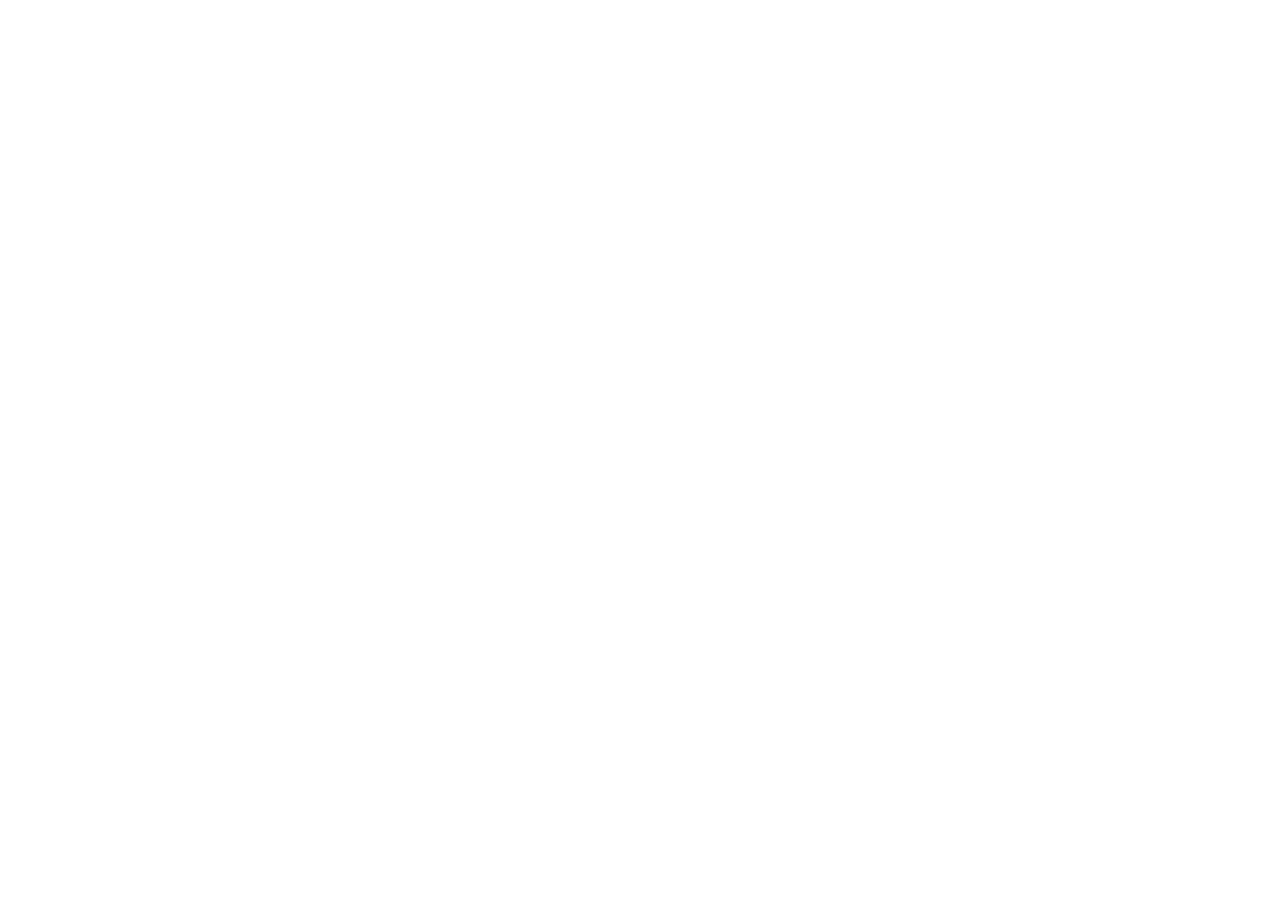
==== brookeside/index.html @ 0d72274e "updated the main index" ====
<!DOCTYPE html>
<html lang="en">
<head>
    <meta charset="UTF-8">
    <meta http-equiv="X-UA-Compatible" content="IE=edge">
    <meta name="viewport" content="width=device-width, initial-scale=1.0">
    <title>Brookeside Exploration Society</title>
</head>
<body>
    
</body>
</html>
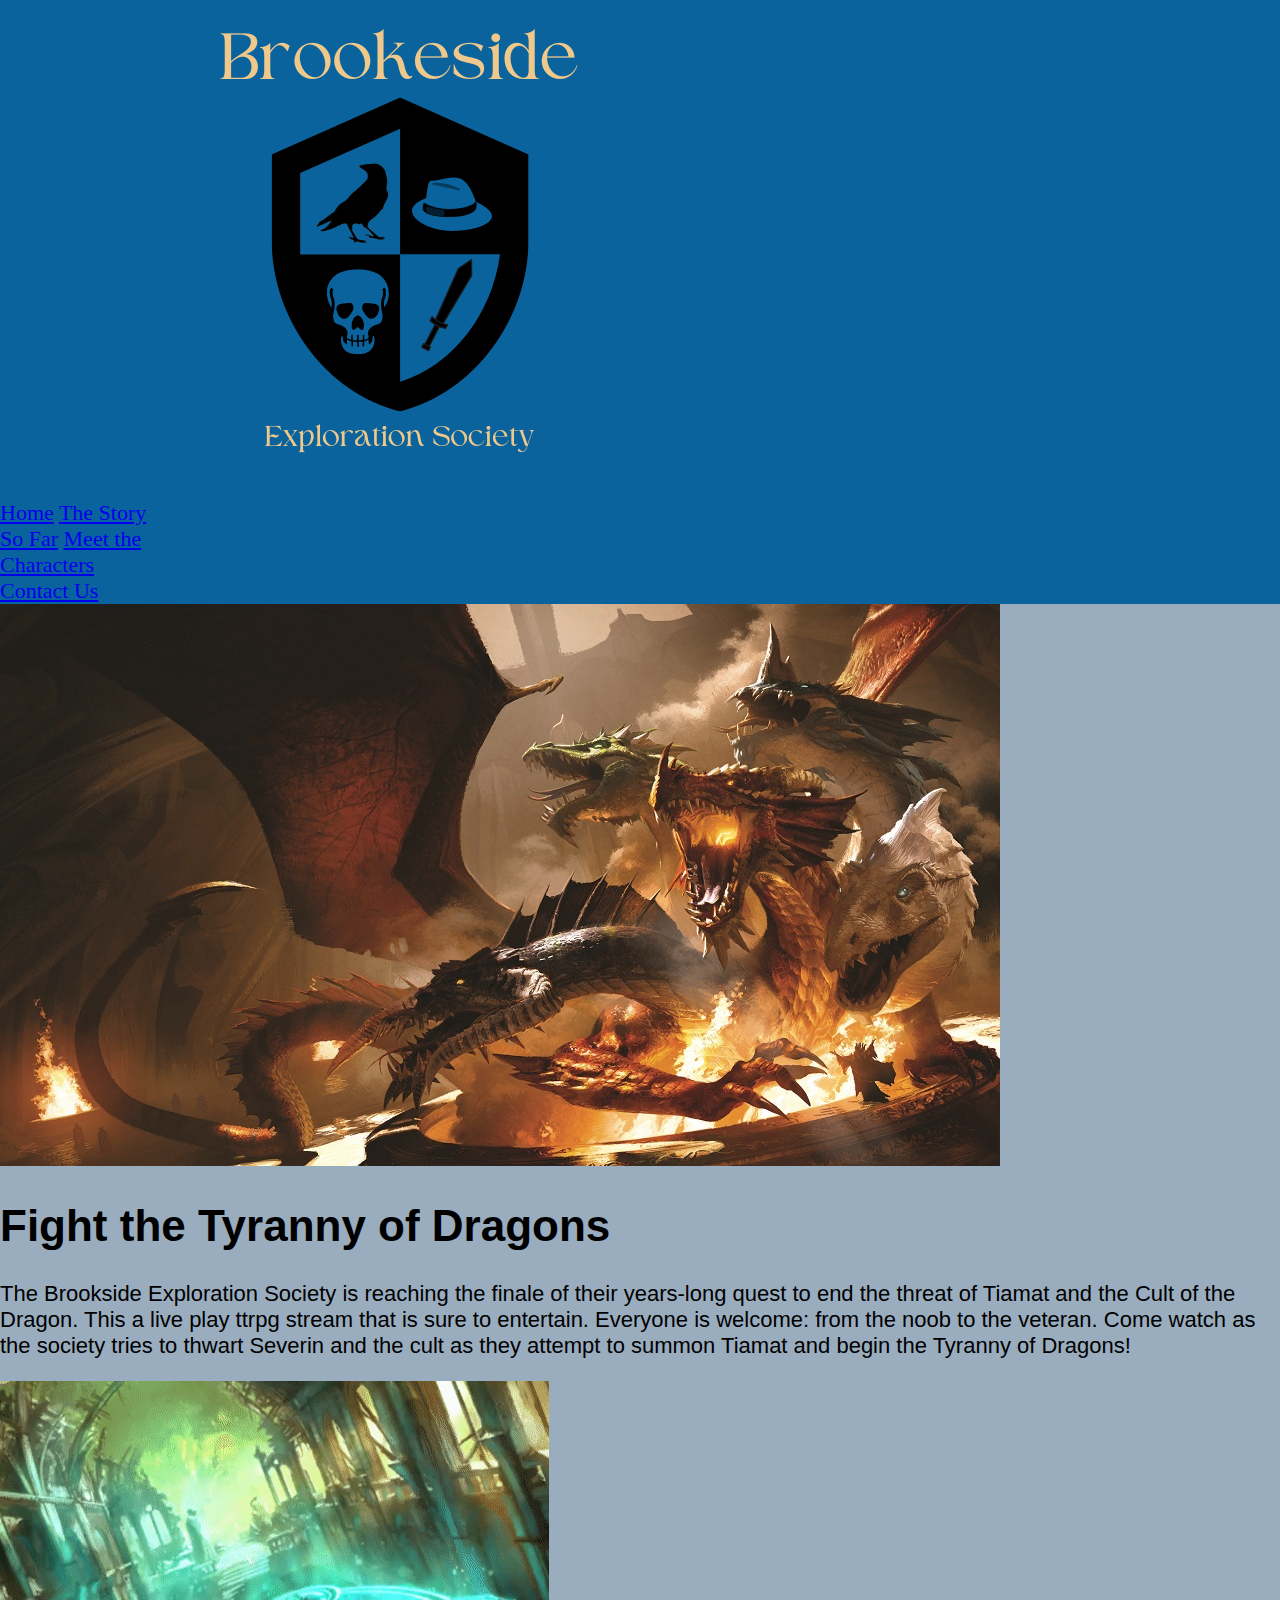
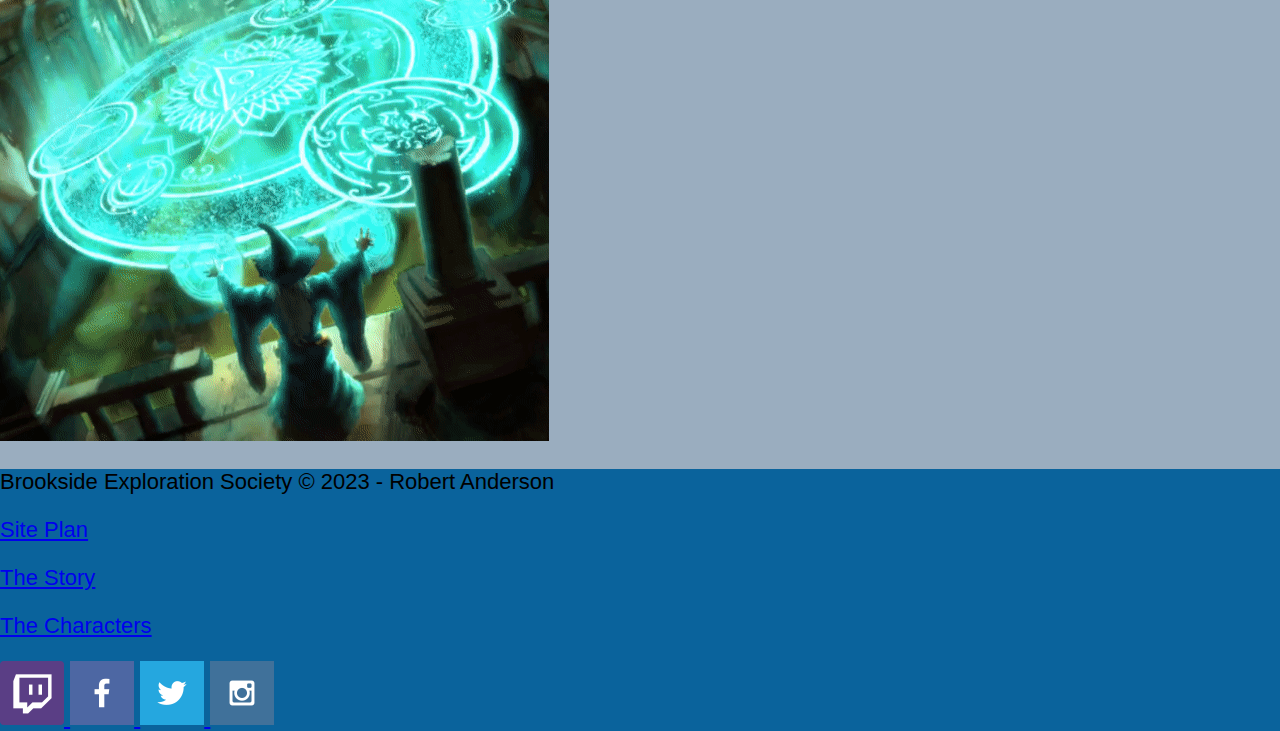
==== commit 914c2cba: "personal site update 6-22" ====
--- a/brookeside/index.html
+++ b/brookeside/index.html
@@ -4,9 +4,56 @@
     <meta charset="UTF-8">
     <meta http-equiv="X-UA-Compatible" content="IE=edge">
     <meta name="viewport" content="width=device-width, initial-scale=1.0">
-    <title>Brookeside Exploration Society</title>
+    <title>Brookside Exploration Society | Home</title>
+    <link rel="stylesheet" href="styles/style.css">
 </head>
 <body>
+    <div id="content">
+        <header>
+            <a href="index.html" id="logo_link"></a>
+                <img class="logo" src="images/beslogo2.png" alt="Brookside Exploration Society Logo">
+            <nav>
+                <a href="index.html">Home</a>
+                <a href="story.html">The Story So Far</a>
+                <a href="character.html">Meet the Characters</a>
+                <a href="contactus.html">Contact Us</a>
+            </nav>
+        </header>
     
+        <div id="hero">
+            <div id="hero-box">
+                <img id="hero-img" src="images/tiamat.jpg" alt="Tiamat rising from the portal">
+            </div>
+            <section id="hero-msg">
+                <h1 class="home-title">Fight the Tyranny of Dragons</h1>
+            </section>
+        </div>
+        <main class="">
+            <p>The Brookside Exploration Society is reaching the finale of their years-long quest to end 
+                the threat of Tiamat and the Cult of the Dragon. This a live play ttrpg stream that is sure 
+                to entertain. Everyone is welcome: from the noob to the veteran. Come watch as the society 
+                tries to thwart Severin and the cult as they attempt to summon Tiamat and begin the Tyranny of Dragons!</p>
+            <img id="countdown" src="images/BouncyIncompleteHerald-size_restricted.gif" alt="summoning circle">
+        </main>
+        <footer>
+            <p>Brookside Exploration Society &copy; 2023 - Robert Anderson</p>
+            <p><a href="site-plan.html">Site Plan</a></p>
+            <p><a href="story.html">The Story</a></p>
+            <p><a href="character.html">The Characters</a></p>
+            <div class="social">
+                <a href="https://twitch.com" target="_blank">
+                    <img src="images/twitch.png" alt="twitch icon">
+                <a href="https://facebook.com" target="_blank">
+                    <img src="images/facebook.png" alt="fb icon">
+                </a>
+                <a href="https://twitter.com" target="_blank">
+                    <img src="images/twitter.png" alt="twitter icon">
+                </a>
+                <a href="https://instagram.com" target="_blank">
+                    <img src="images/instagram.png" alt="instagram icon">
+                </a>
+            </div>
+        </footer>
+    </div>
 </body>
 </html>--- a/brookeside/styles/style.css
+++ b/brookeside/styles/style.css
@@ -0,0 +1,21 @@
+@import url('https://fonts.googleapis.com/css?family=IM+Fell+French+Canon+SC|Lato');
+@import url('https://fonts.googleapis.com/css2?family=Baskervville&display=swap');
+
+header {
+    background-color:#0A639C;
+    font-family: Baskerville, "Times New Roman", Baskerville;
+    display: grid;
+    grid-template-columns: 150px auto;
+}
+
+body {
+    background-color:#9AADBF;
+    font-family: Roboto, Helvetica, sans-serif;
+    font-size: 22px;
+    margin: 0;
+    padding: 0;
+}
+
+footer {
+    background-color:#0A639C;
+}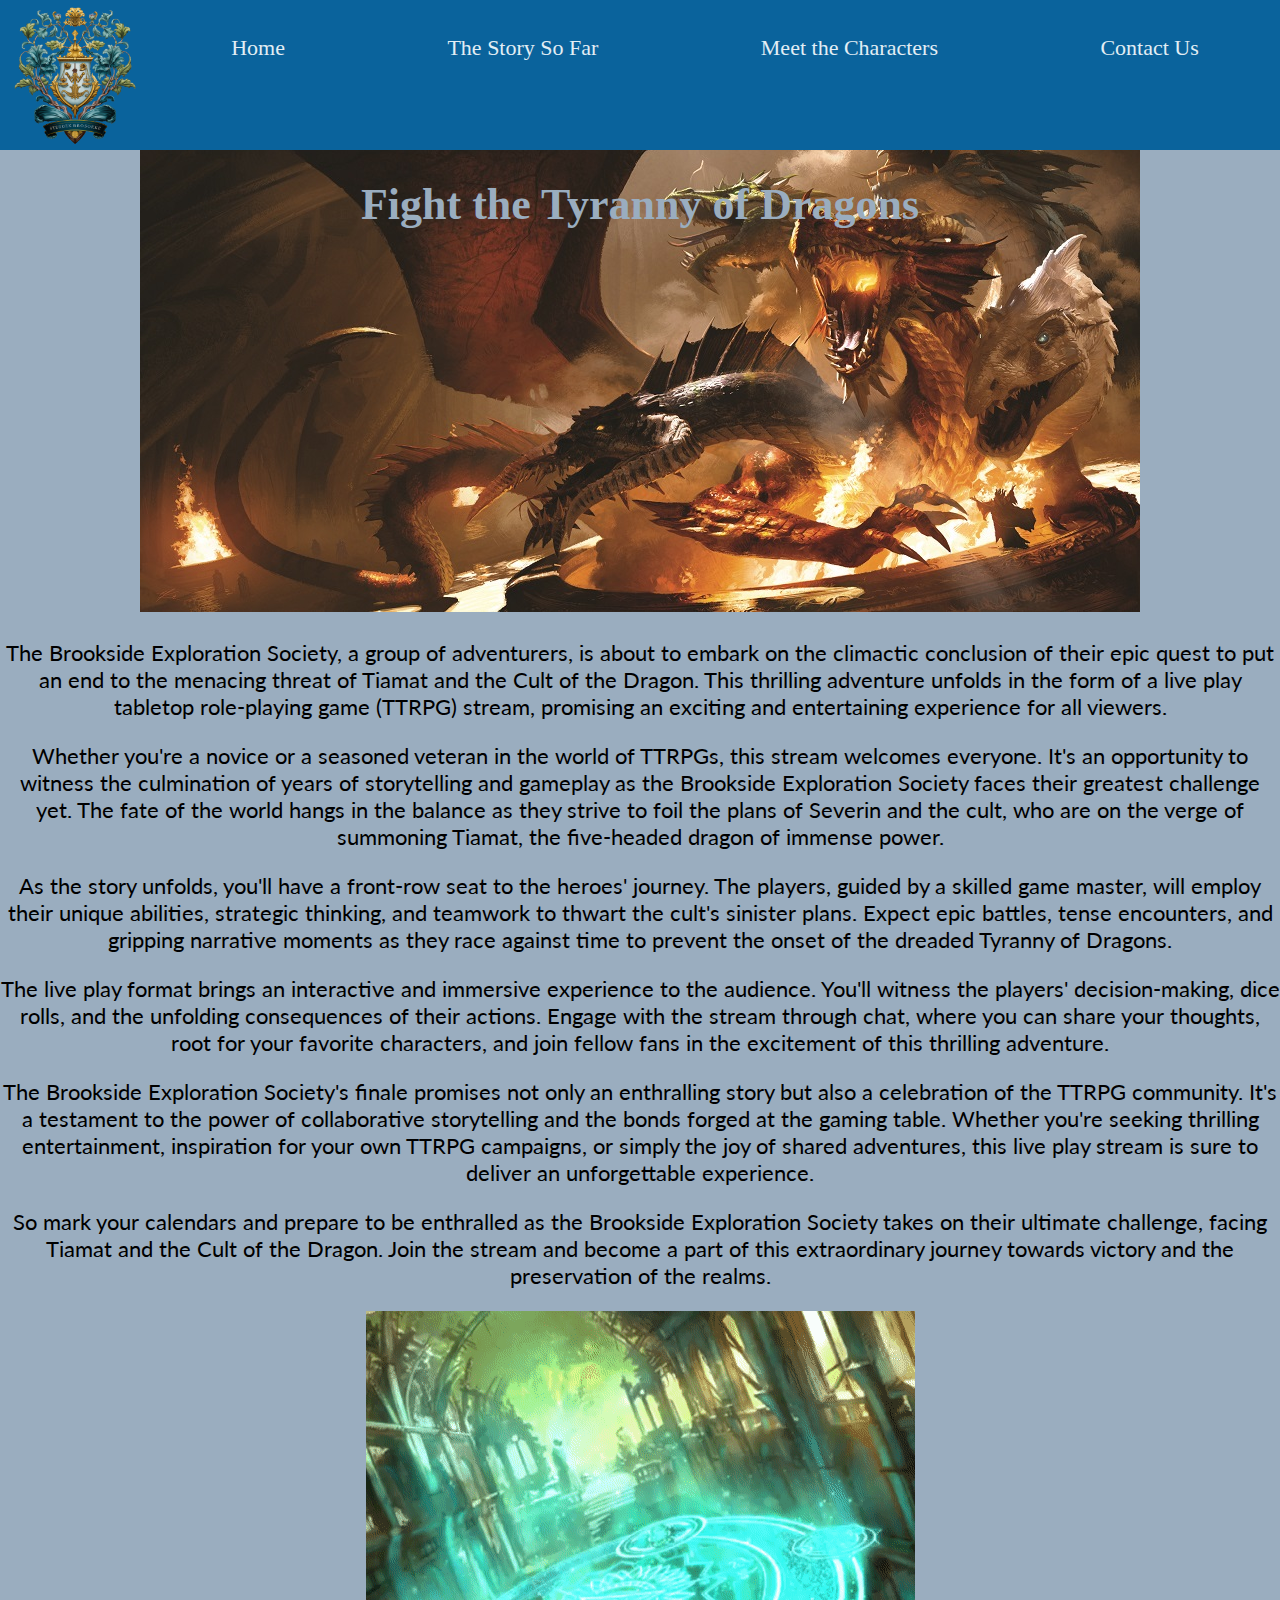
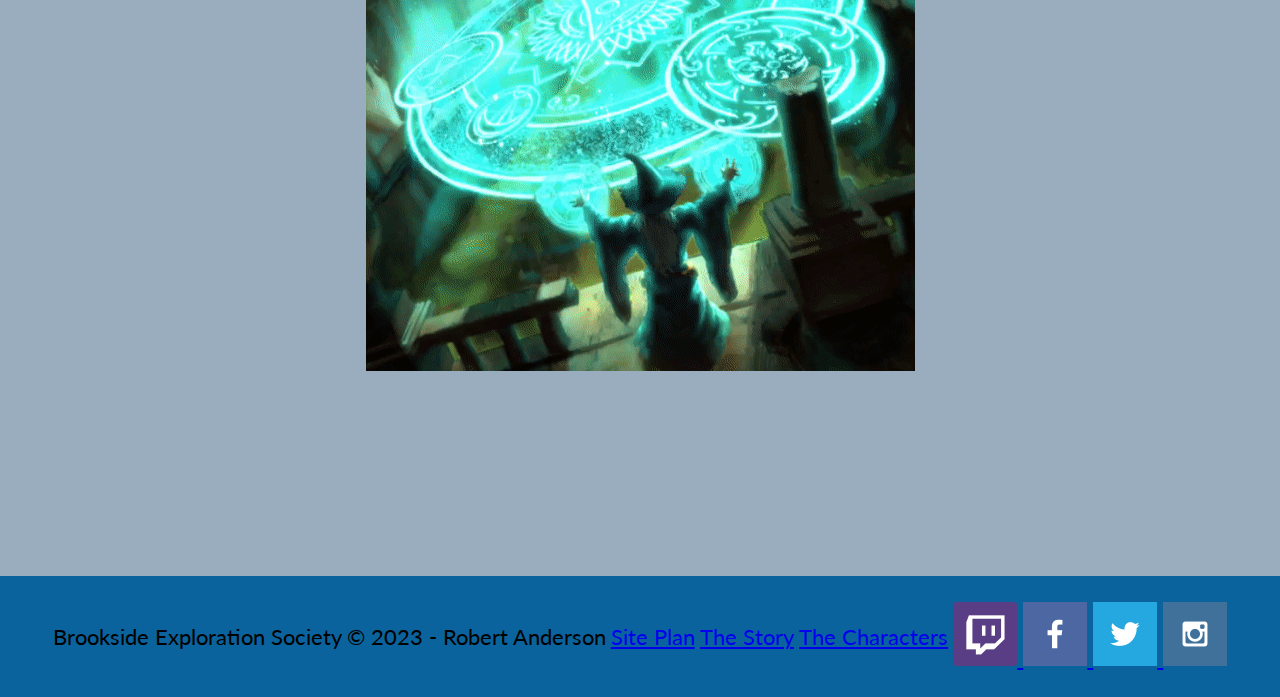
==== commit 3d2ad74c: "bes home 6-26-23" ====
--- a/brookeside/index.html
+++ b/brookeside/index.html
@@ -11,7 +11,7 @@
     <div id="content">
         <header>
             <a href="index.html" id="logo_link"></a>
-                <img class="logo" src="images/beslogo2.png" alt="Brookside Exploration Society Logo">
+                <img class="logo" src="images/midjourney-shield-trans.png" alt="Brookside Exploration Society Logo">
             <nav>
                 <a href="index.html">Home</a>
                 <a href="story.html">The Story So Far</a>
@@ -25,14 +25,62 @@
                 <img id="hero-img" src="images/tiamat.jpg" alt="Tiamat rising from the portal">
             </div>
             <section id="hero-msg">
+                <div id="countdown"></div>
                 <h1 class="home-title">Fight the Tyranny of Dragons</h1>
             </section>
         </div>
+        
         <main class="">
-            <p>The Brookside Exploration Society is reaching the finale of their years-long quest to end 
-                the threat of Tiamat and the Cult of the Dragon. This a live play ttrpg stream that is sure 
-                to entertain. Everyone is welcome: from the noob to the veteran. Come watch as the society 
-                tries to thwart Severin and the cult as they attempt to summon Tiamat and begin the Tyranny of Dragons!</p>
+            
+            <p>
+                The Brookside Exploration Society, a group of adventurers, is about to 
+                embark on the climactic conclusion of their epic quest to put an end to 
+                the menacing threat of Tiamat and the Cult of the Dragon. This thrilling 
+                adventure unfolds in the form of a live play tabletop role-playing game 
+                (TTRPG) stream, promising an exciting and entertaining experience for all 
+                viewers.
+            </p>
+            <p>
+                Whether you're a novice or a seasoned veteran in the world of TTRPGs, 
+                this stream welcomes everyone. It's an opportunity to witness the 
+                culmination of years of storytelling and gameplay as the Brookside 
+                Exploration Society faces their greatest challenge yet. The fate of the 
+                world hangs in the balance as they strive to foil the plans of Severin 
+                and the cult, who are on the verge of summoning Tiamat, the five-headed 
+                dragon of immense power.
+            </p>
+            <p>
+                As the story unfolds, you'll have a front-row seat to the heroes' 
+                journey. The players, guided by a skilled game master, will employ their 
+                unique abilities, strategic thinking, and teamwork to thwart the cult's 
+                sinister plans. Expect epic battles, tense encounters, and gripping 
+                narrative moments as they race against time to prevent the onset of the 
+                dreaded Tyranny of Dragons.
+            </p>
+            <p>
+                The live play format brings an interactive and immersive experience to 
+                the audience. You'll witness the players' decision-making, dice rolls, 
+                and the unfolding consequences of their actions. Engage with the stream 
+                through chat, where you can share your thoughts, root for your favorite 
+                characters, and join fellow fans in the excitement of this thrilling 
+                adventure.
+            </p>
+            <p>
+                The Brookside Exploration Society's finale promises not only an 
+                enthralling story but also a celebration of the TTRPG community. 
+                It's a testament to the power of collaborative storytelling and the bonds 
+                forged at the gaming table. Whether you're seeking thrilling 
+                entertainment, inspiration for your own TTRPG campaigns, or simply the 
+                joy of shared adventures, this live play stream is sure to deliver an 
+                unforgettable experience.
+            </p>
+            <p>
+                So mark your calendars and prepare to be enthralled as the Brookside 
+                Exploration Society takes on their ultimate challenge, facing Tiamat 
+                and the Cult of the Dragon. Join the stream and become a part of this 
+                extraordinary journey towards victory and the preservation of the realms.
+            </p>
+            
             <img id="countdown" src="images/BouncyIncompleteHerald-size_restricted.gif" alt="summoning circle">
         </main>
         <footer>
@@ -55,5 +103,33 @@
             </div>
         </footer>
     </div>
+    <script>
+        // Set the date and time for the countdown
+        const countdownDate = new Date("2023-12-24T23:59:59").getTime();
+
+        // Update the countdown every second
+        const countdownTimer = setInterval(function() {
+            // Get the current date and time
+            const now = new Date().getTime();
+  
+            // Calculate the time remaining
+            const distance = countdownDate - now;
+  
+            // Calculate days, hours, minutes, and seconds
+            const days = Math.floor(distance / (1000 * 60 * 60 * 24));
+            const hours = Math.floor((distance % (1000 * 60 * 60 * 24)) / (1000 * 60 * 60));
+            const minutes = Math.floor((distance % (1000 * 60 * 60)) / (1000 * 60));
+            const seconds = Math.floor((distance % (1000 * 60)) / 1000);
+  
+            // Display the countdown in the HTML element with id="countdown"
+            document.getElementById("countdown").innerHTML = days + "d " + hours + "h " + minutes + "m " + seconds + "s ";
+  
+                // If the countdown is finished, display a message
+                if (distance < 0) {
+                clearInterval(countdownTimer);
+                document.getElementById("countdown").innerHTML = "Countdown has ended!";
+            }
+        }, 1000);
+    </script>
 </body>
 </html>--- a/brookeside/styles/style.css
+++ b/brookeside/styles/style.css
@@ -7,10 +7,29 @@
     display: grid;
     grid-template-columns: 150px auto;
 }
+#content {
+max-width: 1600px;
+margin: auto;
+text-align: center;
+}
+.logo{
+  width: 100%;
+  grid-column: 1;
+}
+nav {
+  display: flex;
+  justify-content: space-around;
+}
+nav a{
+  text-align: center;
+  color: #E2EEF5;
+  text-decoration: none;
+  padding: 35px;
+}
 
 body {
     background-color:#9AADBF;
-    font-family: Roboto, Helvetica, sans-serif;
+    font-family: Lato, Helvetica, sans-serif;
     font-size: 22px;
     margin: 0;
     padding: 0;
@@ -18,4 +37,69 @@
 
 footer {
     background-color:#0A639C;
-}+    padding: 25px 50px;
+    margin-top: 200px;
+    display: flex;
+    justify-content: space-around;
+    align-items: center;
+}
+/* Home page specific */
+main section {
+  text-align: center;
+}
+#hero {
+  display: grid;
+  grid-template-columns: 1fr 3fr 1fr;
+  margin-top: -100px;
+}
+#hero-box {
+  grid-column: 1/4;
+  grid-row: 1/3;
+  z-index: -1;
+}
+#hero-msg {
+  grid-column: 2/3;
+  grid-row: 1/2;
+  margin-top: 100px;
+  font-family: Baskerville, "Times New Roman", Baskerville;
+  color: #9AADBF;
+}
+#hero-msg h1{
+  text-align: center;
+}
+#hero-msg h4{
+  text-align: center;
+  color: white;
+}
+
+
+
+#countdown {
+  font-size: 72px;
+  text-align: center;
+  font-family: Baskerville, "Times New Roman", Baskerville;
+}
+
+/* Story specific */
+
+
+/*Character specific */
+.character-stats {
+    background-color: #f1f1f1;
+    padding: 20px;
+    border: 1px solid #ccc;
+    border-radius: 5px;
+  }
+  
+  .character-stats h2 {
+    font-size: 20px;
+    margin-bottom: 10px;
+  }
+  
+  .stat-label {
+    font-weight: bold;
+  }
+  
+  .stat-value {
+    margin-left: 5px;
+  }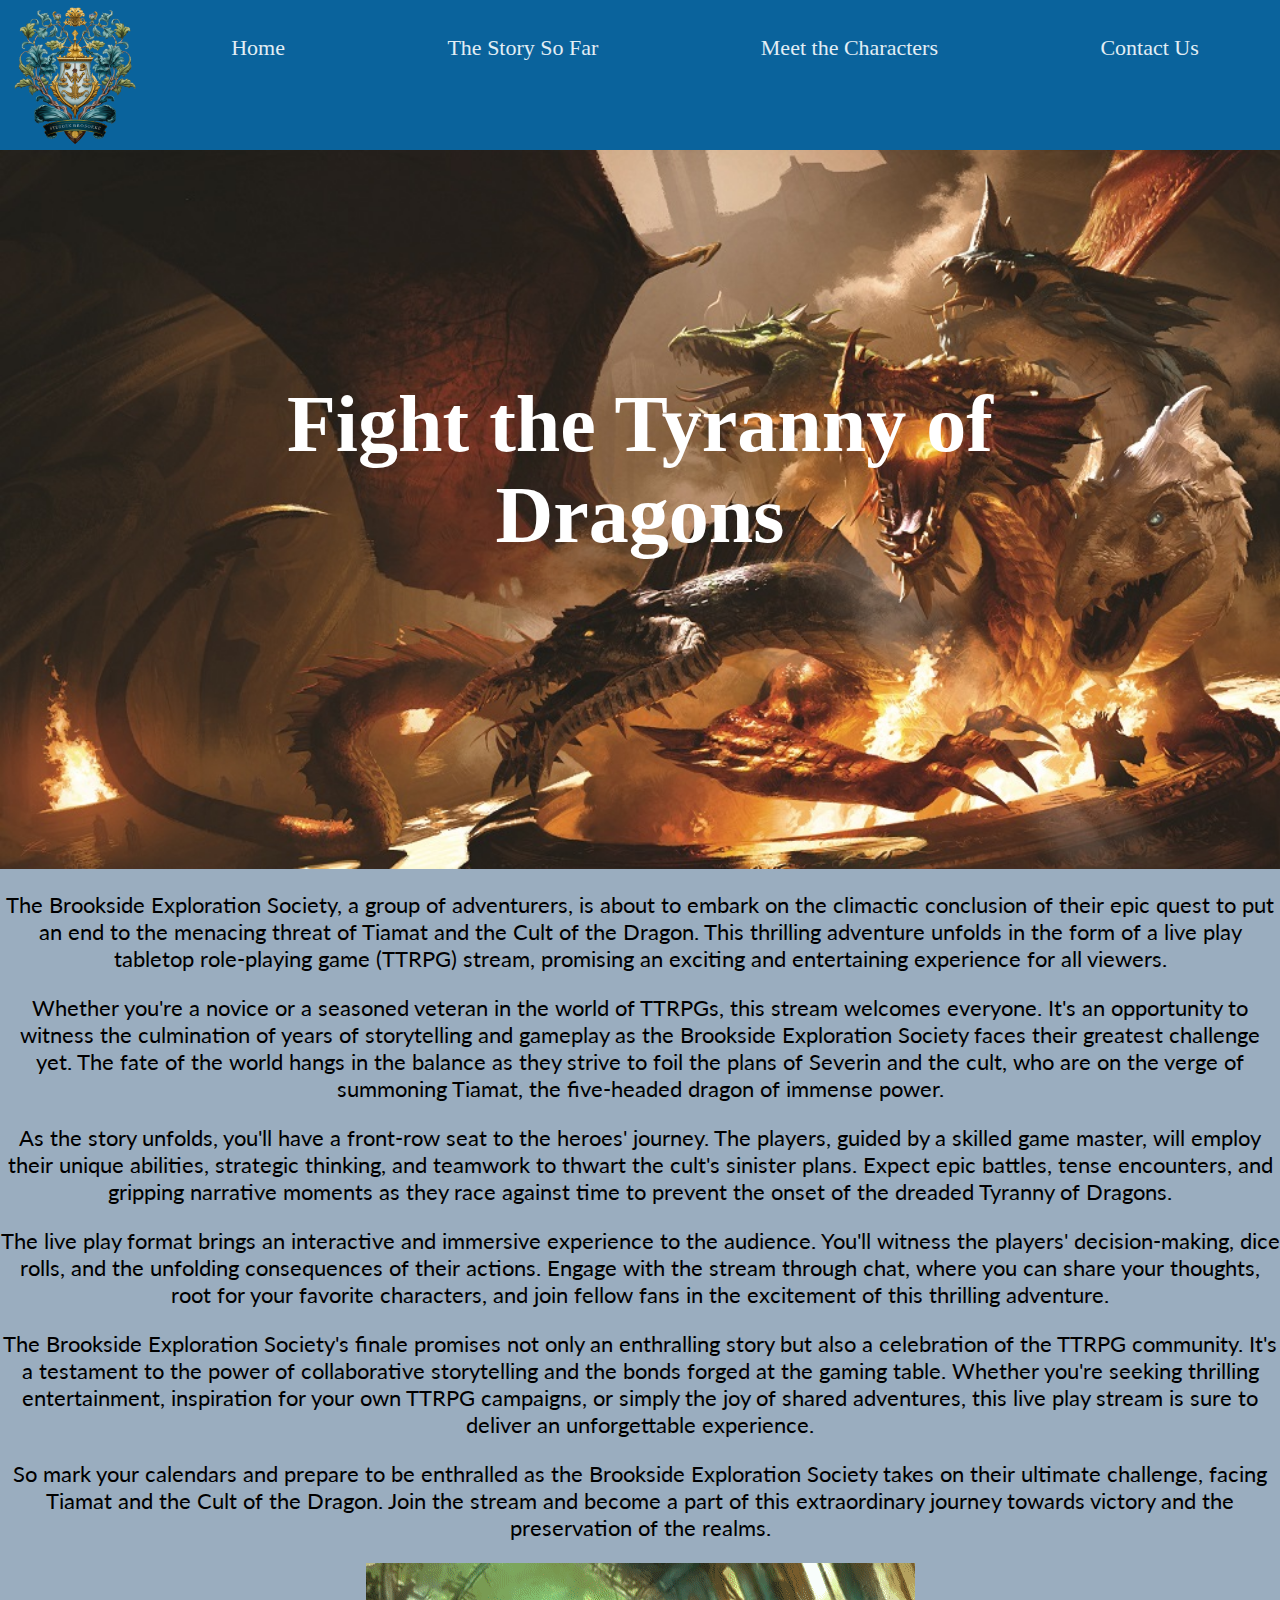
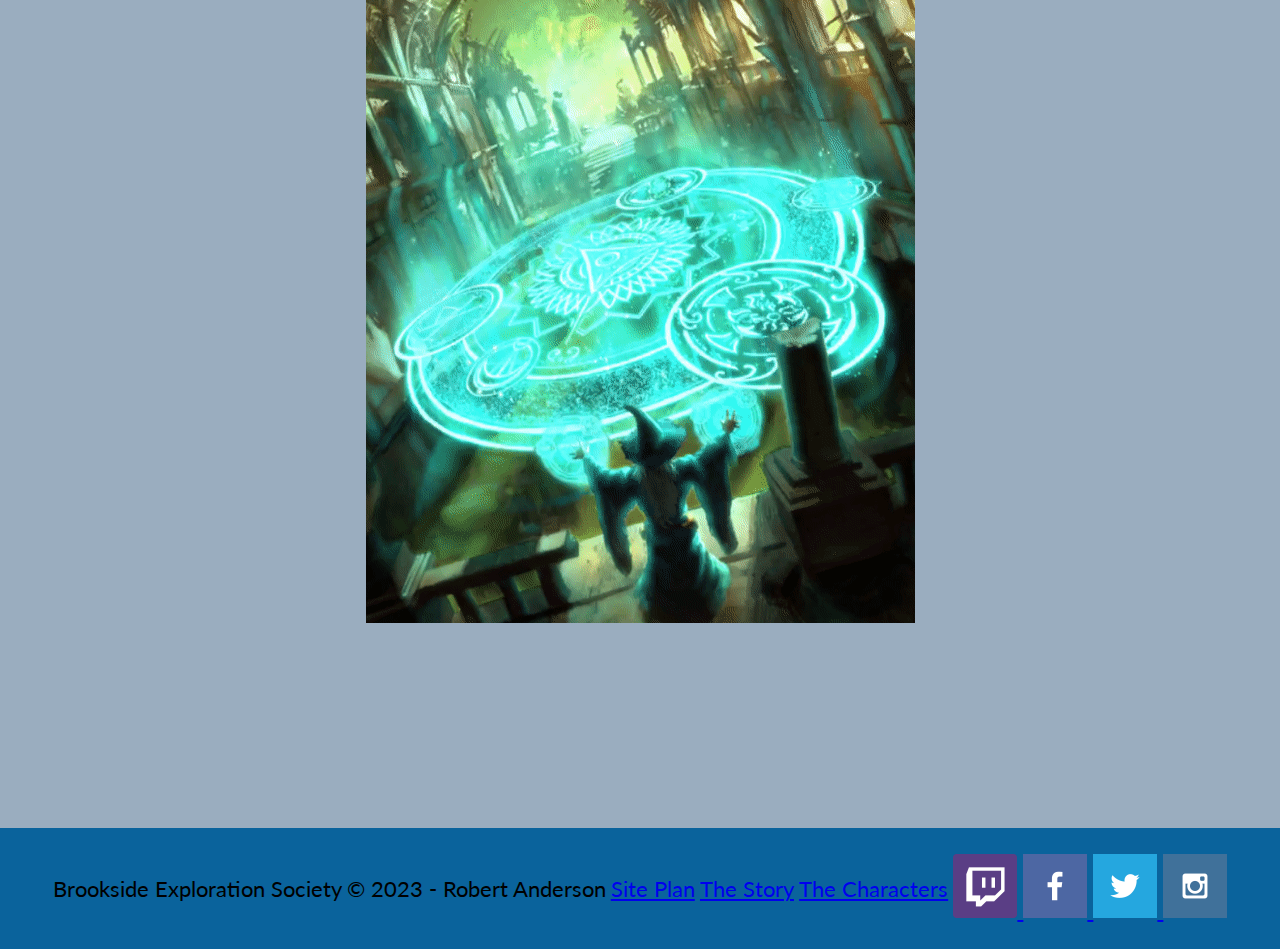
==== commit ffb4755d: "index css 6-27-23" ====
--- a/brookeside/index.html
+++ b/brookeside/index.html
@@ -21,9 +21,11 @@
         </header>
     
         <div id="hero">
-            <div id="hero-box">
-                <img id="hero-img" src="images/tiamat.jpg" alt="Tiamat rising from the portal">
-            </div>
+            <div class="image-container">
+                <img class="myslides" src="images/tiamat.jpg" alt="Image 1">
+                <img class="myslides" src="images/group.png" alt="Image 2">
+                <img class="myslides" src="images/battalemap.png" alt="Image 3">
+              </div>
             <section id="hero-msg">
                 <div id="countdown"></div>
                 <h1 class="home-title">Fight the Tyranny of Dragons</h1>
@@ -103,7 +105,7 @@
             </div>
         </footer>
     </div>
-    <script>
+    <script id="coutdown">
         // Set the date and time for the countdown
         const countdownDate = new Date("2023-12-24T23:59:59").getTime();
 
@@ -131,5 +133,21 @@
             }
         }, 1000);
     </script>
+    <script id="slide-show">
+        var slideIndex = 0;
+        carousel();
+
+        function carousel() {
+            var i;
+            var x = document.getElementsByClassName("myslides");
+            for (i = 0; i < x.length; i++) {
+                x[i].style.display = "none";
+            }
+            slideIndex++;
+            if (slideIndex > x.length) {slideIndex = 1}
+            x[slideIndex-1].style.display = "block";
+            setTimeout(carousel, 3000); // Change image every 3 seconds
+        }           
+    </script>
 </body>
 </html>--- a/brookeside/styles/style.css
+++ b/brookeside/styles/style.css
@@ -26,7 +26,10 @@
   text-decoration: none;
   padding: 35px;
 }
-
+nav a:hover {
+  background-color: #CF5C36;
+  color: black;
+}
 body {
     background-color:#9AADBF;
     font-family: Lato, Helvetica, sans-serif;
@@ -43,29 +46,49 @@
     justify-content: space-around;
     align-items: center;
 }
+footer a:hover {
+  background-color: #CF5C36;
+  color: black;
+}
 /* Home page specific */
 main section {
   text-align: center;
 }
+.image-container {
+  /*position: relative;
+  height: 600px; /* Adjust the height as needed */
+  /*overflow: hidden;*/
+  grid-column: 1/4;
+  grid-row: 1/3;
+  z-index: -1; 
+}
+
+.image-container img {
+  /*position: absolute;*/
+  top: 0;
+  left: 0;
+  width: 100%;
+  height: 100%;
+
+}
+
 #hero {
   display: grid;
   grid-template-columns: 1fr 3fr 1fr;
-  margin-top: -100px;
+  margin-top: px;
 }
-#hero-box {
-  grid-column: 1/4;
-  grid-row: 1/3;
-  z-index: -1;
-}
+
 #hero-msg {
   grid-column: 2/3;
   grid-row: 1/2;
-  margin-top: 100px;
+  margin-top: 175px;
   font-family: Baskerville, "Times New Roman", Baskerville;
-  color: #9AADBF;
+  color: white;
 }
 #hero-msg h1{
   text-align: center;
+  font-size: 80px;
+
 }
 #hero-msg h4{
   text-align: center;
@@ -75,7 +98,7 @@
 
 
 #countdown {
-  font-size: 72px;
+  font-size: 80px;
   text-align: center;
   font-family: Baskerville, "Times New Roman", Baskerville;
 }
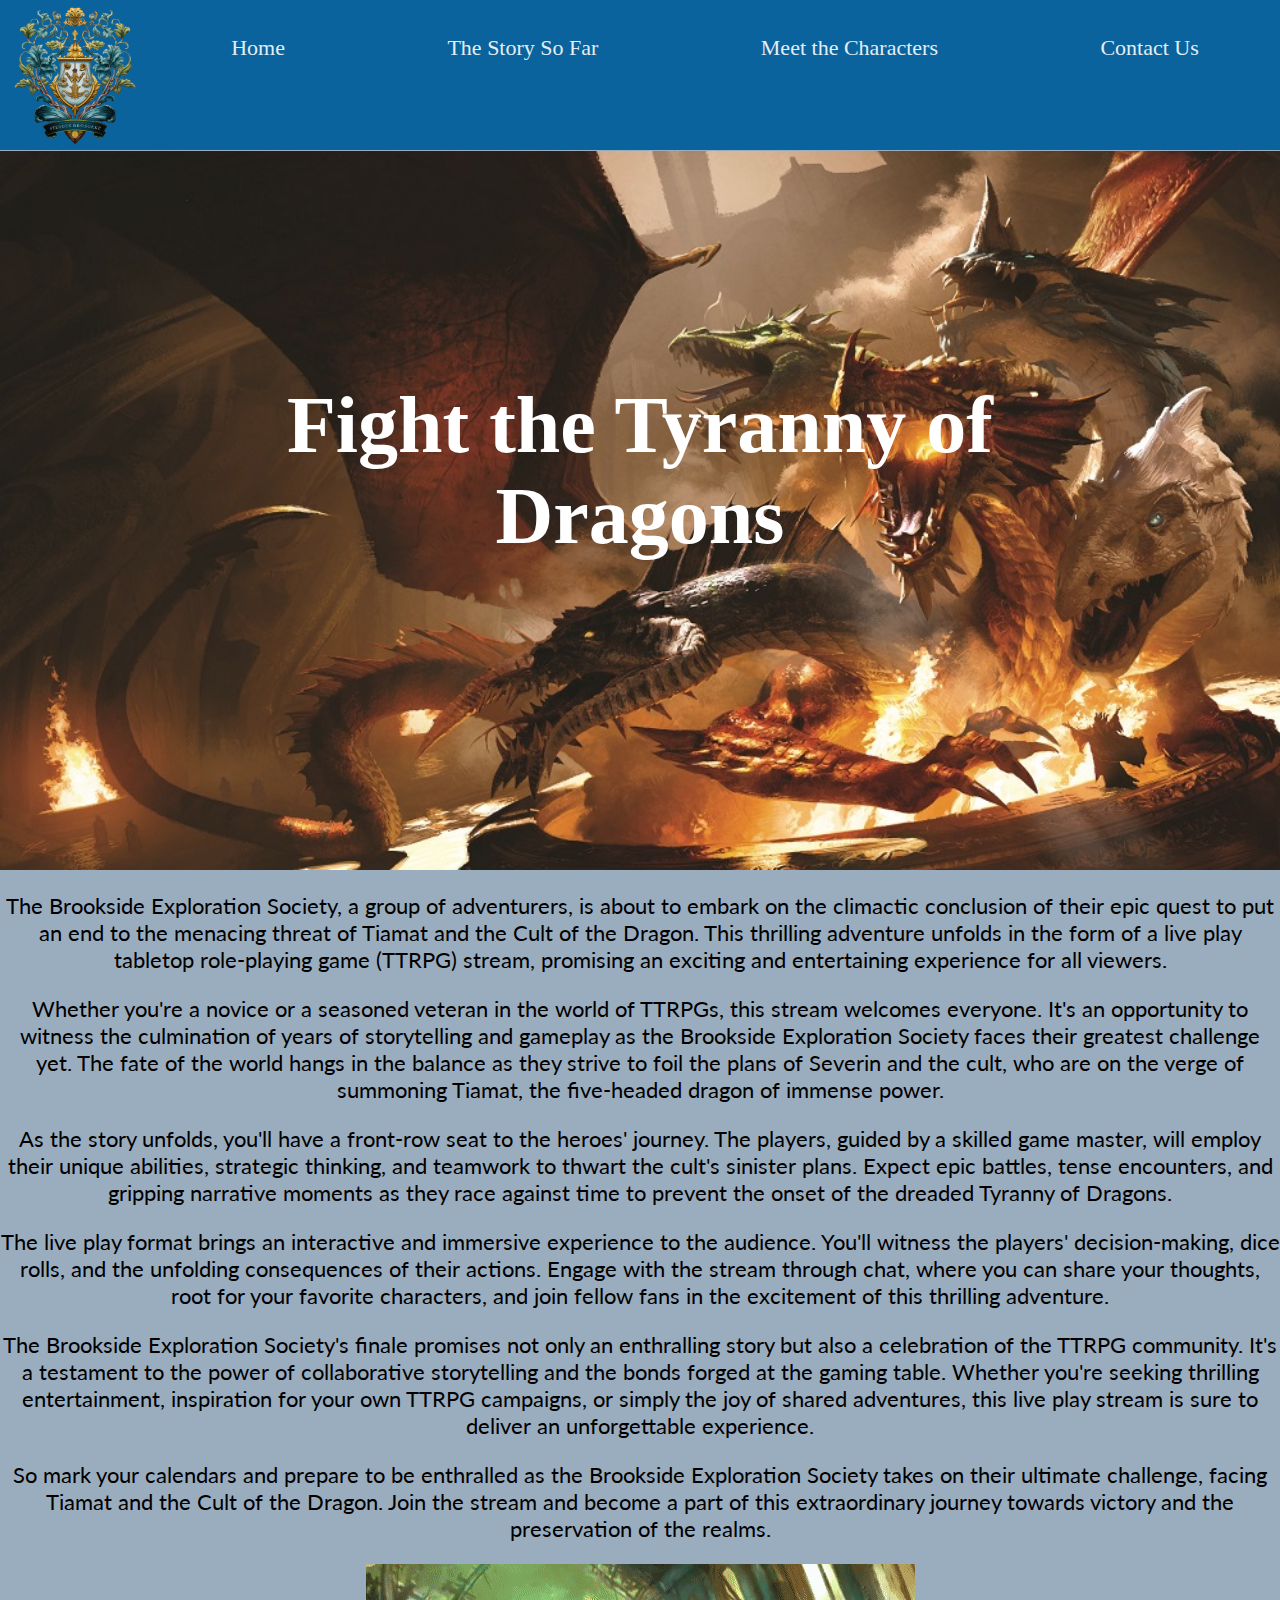
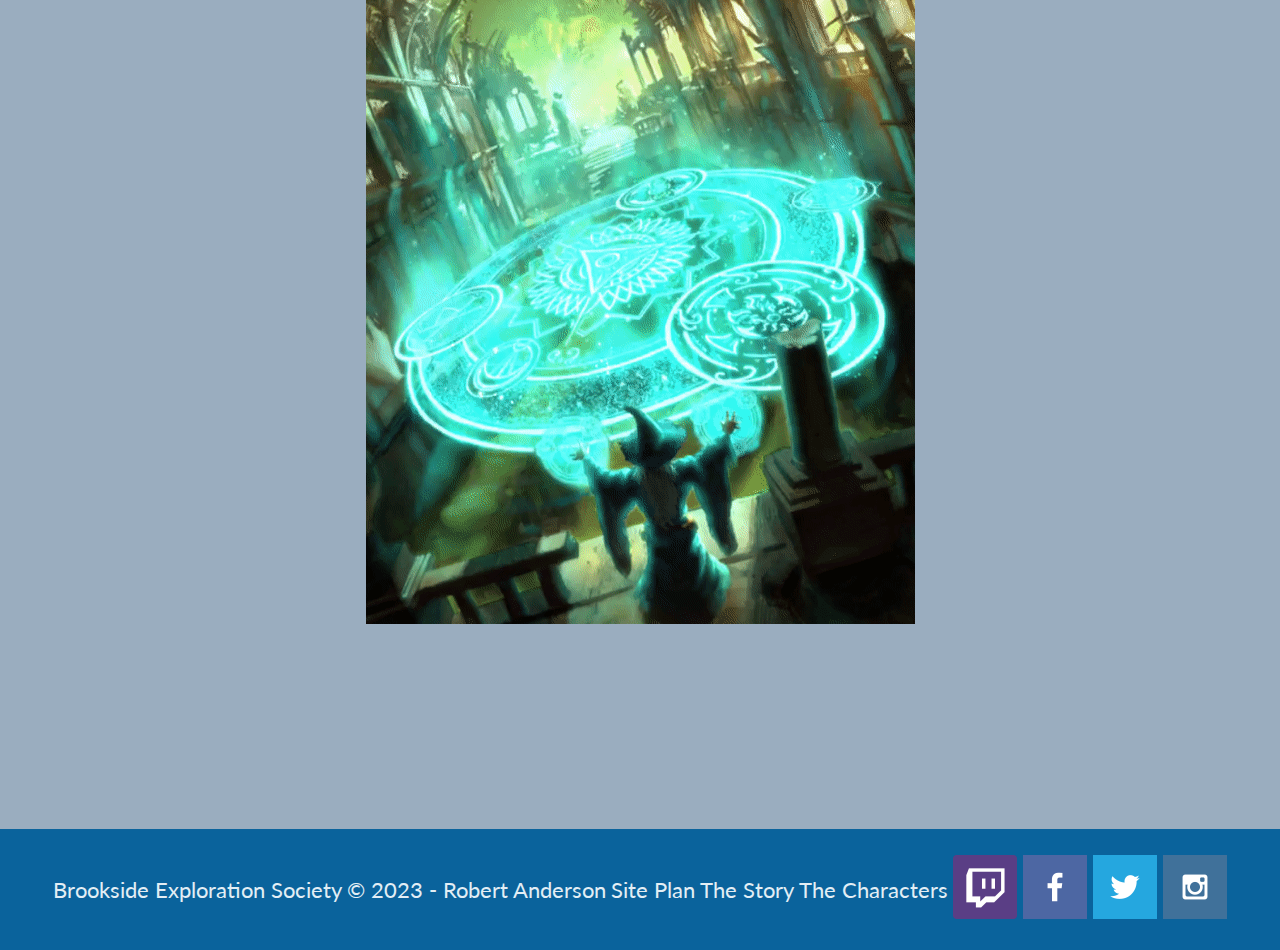
==== commit 8d95fddf: "validation 6-27-23" ====
--- a/brookeside/index.html
+++ b/brookeside/index.html
@@ -83,7 +83,7 @@
                 extraordinary journey towards victory and the preservation of the realms.
             </p>
             
-            <img id="countdown" src="images/BouncyIncompleteHerald-size_restricted.gif" alt="summoning circle">
+            <img id="summoning" src="images/BouncyIncompleteHerald-size_restricted.gif" alt="summoning circle">
         </main>
         <footer>
             <p>Brookside Exploration Society &copy; 2023 - Robert Anderson</p>
@@ -93,6 +93,7 @@
             <div class="social">
                 <a href="https://twitch.com" target="_blank">
                     <img src="images/twitch.png" alt="twitch icon">
+                </a>
                 <a href="https://facebook.com" target="_blank">
                     <img src="images/facebook.png" alt="fb icon">
                 </a>
--- a/brookeside/styles/style.css
+++ b/brookeside/styles/style.css
@@ -45,6 +45,11 @@
     display: flex;
     justify-content: space-around;
     align-items: center;
+    color: #E2EEF5;
+}
+footer a {
+  color: #E2EEF5;
+  text-decoration: none;
 }
 footer a:hover {
   background-color: #CF5C36;
@@ -55,16 +60,12 @@
   text-align: center;
 }
 .image-container {
-  /*position: relative;
-  height: 600px; /* Adjust the height as needed */
-  /*overflow: hidden;*/
   grid-column: 1/4;
   grid-row: 1/3;
   z-index: -1; 
 }
 
 .image-container img {
-  /*position: absolute;*/
   top: 0;
   left: 0;
   width: 100%;
@@ -75,7 +76,7 @@
 #hero {
   display: grid;
   grid-template-columns: 1fr 3fr 1fr;
-  margin-top: px;
+  margin-top: 1px;
 }
 
 #hero-msg {
